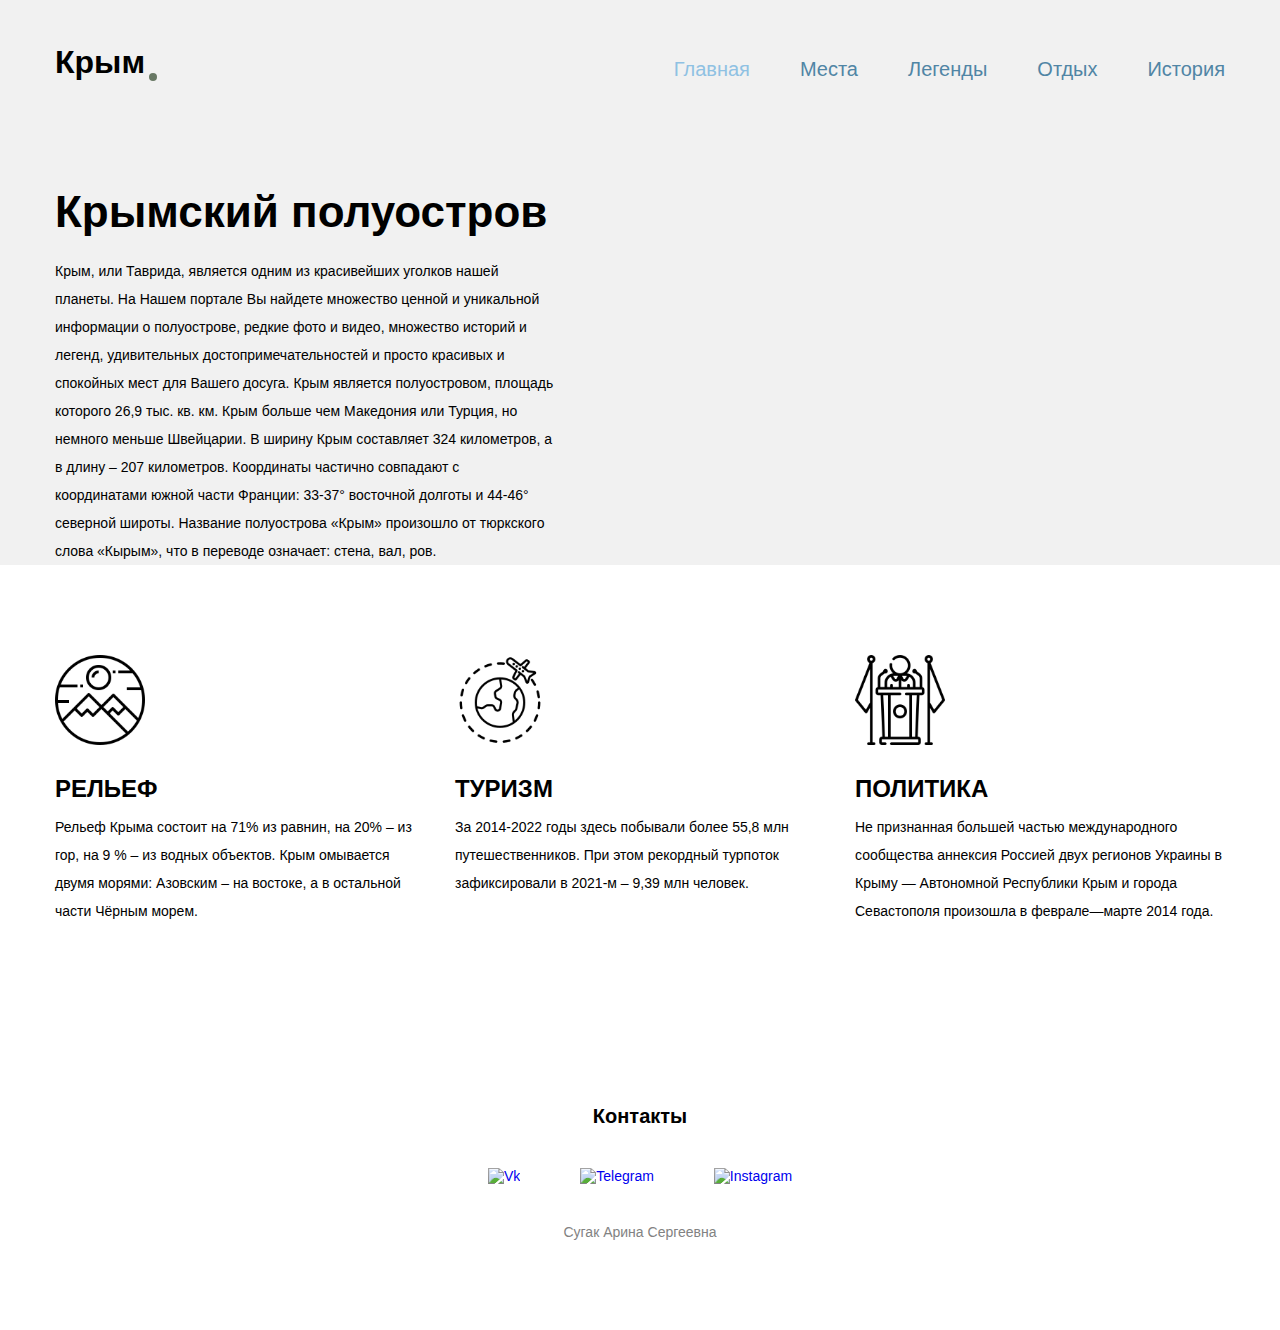
==== index.html @ 88d52c92 "Change member for gitPages" ====
<!DOCTYPE html>
<html lang="ru">
<head>
  <meta charset="UTF-8">
  <title>Krym</title>
  <link href = "styles.css" rel="stylesheet">
  <!--    <link href="https://cdn.jsdelivr.net/npm/bootstrap@5.0.2/dist/css/bootstrap.min.css" rel="stylesheet" integrity="sha384-EVSTQN3/azprG1Anm3QDgpJLIm9Nao0Yz1ztcQTwFspd3yD65VohhpuuCOmLASjC" crossorigin="anonymous">-->
  <script src = js/current_page.js></script>
  <script src = js/load_time.js></script>
  <script src="https://ajax.googleapis.com/ajax/libs/jquery/2.2.0/jquery.min.js"></script>
  <!--    <link href="outline-prototype/outline-prototype-lebel.css" rel="stylesheet">-->
<!--  <link rel="stylesheet" href="https://cdnjs.cloudflare.com/ajax/libs/aos/2.3.4/aos.css" integrity="sha512-1cK78a1o+ht2JcaW6g8OXYwqpev9+6GqOkz9xmBN9iUUhIndKtxwILGWYOSibOKjLsEdjyjZvYDq/cZwNeak0w==" crossorigin="anonymous" referrerpolicy="no-referrer" />-->
</head>
<body>

<header class="header">
  <div class="container">
    <!-- Header nav -->
    <div class="header-nav">
      <a href="./index.html" class="logo">Крым</a>

      <nav id="nav" class="nav">
        <ul class="nav-list">
          <li class="nav-item"><a href="./index.html" class="nav-link active">Главная</a></li>
          <li class="nav-item"><a href="./Pages/sevastopol.html" class="nav-link">Места</a></li>
          <li class="nav-item"><a href="./index.html" class="nav-link">Легенды</a></li>
          <li class="nav-item"><a href="./index.html" class="nav-link">Отдых</a></li>
          <li class="nav-item"><a href="./index.html" class="nav-link">История</a></li>
        </ul>
      </nav>
    </div>

    <!-- Header content -->
    <div class="header-row">

      <div class="header-content" data-aos="fade-up">
        <h1 class="header-heading">Крымский полуостров<br> <span></span></h1>
        <p>Крым, или Таврида, является одним из красивейших уголков нашей планеты. На Нашем портале Вы найдете множество ценной и уникальной информации о полуострове, редкие фото и видео, множество историй и легенд, удивительных достопримечательностей и просто красивых и спокойных мест для Вашего досуга. Крым является полуостровом, площадь которого 26,9 тыс. кв. км. Крым больше чем Македония или Турция, но немного меньше Швейцарии. В ширину Крым составляет 324 километров, а в длину – 207 километров. Координаты частично совпадают с координатами южной части Франции: 33-37° восточной долготы и 44-46° северной широты. Название полуострова «Крым» произошло от тюркского слова «Кырым», что в переводе означает: стена, вал, ров.</p>
      </div>

      <div class="header-img" data-aos="fade-left">

        <picture>
          <source media="(max-width: 900px)" srcset="./imgs/img_2.png">
          <img src="./imgs/img_2.png" alt="">
        </picture>


      </div>
    </div>
  </div>
</header>

<section class="services">
  <div class="container">
    <div class="services-row">

      <div class="service-card" data-aos="fade-down">
        <img class="service-card-img" src="./imgs/img_3.png">
        <h3 class="service-card-title">Рельеф</h3>
        <p>Рельеф Крыма состоит на 71% из равнин, на 20% – из гор, на 9 % – из водных объектов. Крым омывается двумя морями: Азовским – на востоке, а в остальной части Чёрным морем.</p>
      </div>

      <div class="service-card" data-aos="fade-down">
        <img class="service-card-img" src="./imgs/img_4.png">
        <h3 class="service-card-title">Туризм</h3>
        <p>За 2014-2022 годы здесь побывали более 55,8 млн путешественников. При этом рекордный турпоток зафиксировали в 2021-м – 9,39 млн человек.</p>
      </div>

      <div class="service-card" data-aos="fade-down">
        <img class="service-card-img" src="./imgs/img_5.png">
        <h3 class="service-card-title">Политика</h3>
        <p>Не признанная большей частью международного сообщества аннексия Россией двух регионов Украины в Крыму — Автономной Республики Крым и города Севастополя произошла в феврале—марте 2014 года.</p>
      </div>

    </div>
  </div>
</section>




<footer class="contacts">
  <div class="container">
    <div class="contacts-title">
      <h4 class="title-1">Контакты</h4>
    </div>

    <div class="contacts-social" data-aos="zoom-in">
      <a href="#!"><img src="" alt="Vk"></a>
      <a href="#!"><img src="" alt="Telegram"></a>
      <a href="#!"><img src="" alt="Instagram"></a>
    </div>
    <div class="contacts-footer" data-aos="fade-up">
      <p>Сугак Арина Сергеевна</p>
    </div>
  </div>
</footer>

</body>
</html>
---- styles.css ----
@import "Styles/header.css";
@import "Styles/section.css";
@import "Styles/footer.css";
body {
    color: #000;
    font-family: 'Poppins', sans-serif;
    font-size: 14px;
}

.container {
    max-width: 1230px;
    padding: 0 30px;
    margin: 0 auto;
}
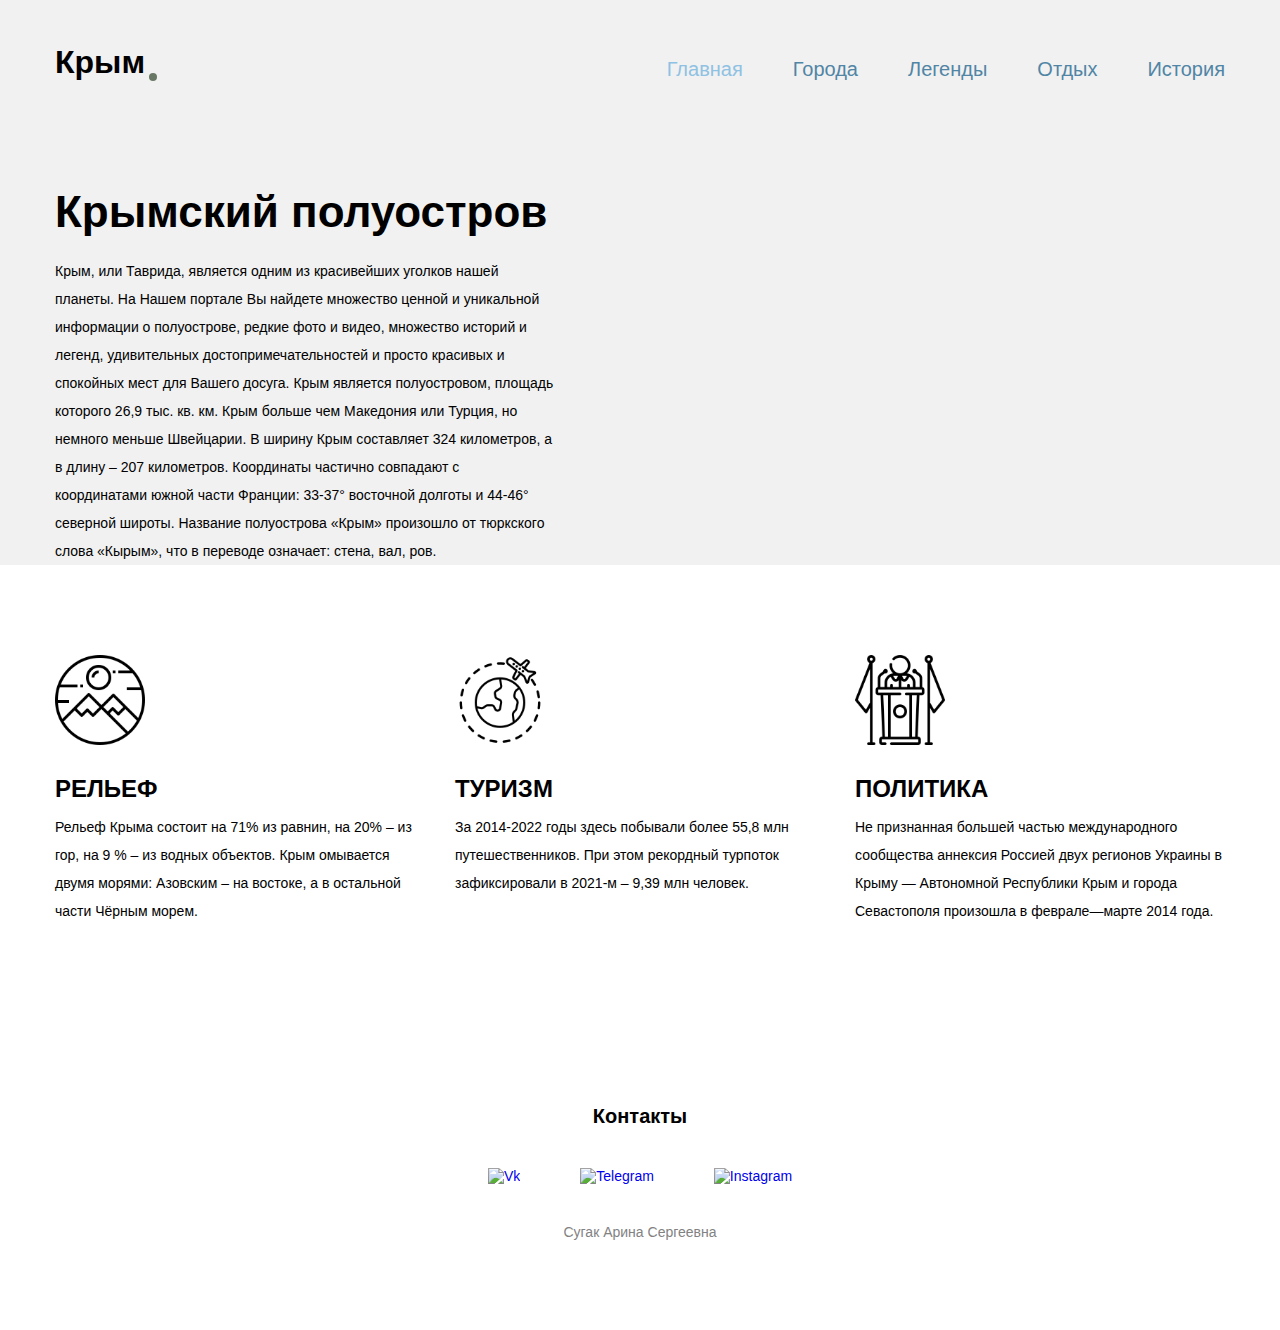
==== commit deb05676: "add some pages" ====
--- a/index.html
+++ b/index.html
@@ -22,9 +22,9 @@
       <nav id="nav" class="nav">
         <ul class="nav-list">
           <li class="nav-item"><a href="./index.html" class="nav-link active">Главная</a></li>
-          <li class="nav-item"><a href="./Pages/sevastopol.html" class="nav-link">Места</a></li>
-          <li class="nav-item"><a href="./index.html" class="nav-link">Легенды</a></li>
-          <li class="nav-item"><a href="./index.html" class="nav-link">Отдых</a></li>
+          <li class="nav-item"><a href="./Pages/sevastopol.html" class="nav-link">Города</a></li>
+          <li class="nav-item"><a href="./Pages/legends.html" class="nav-link">Легенды</a></li>
+          <li class="nav-item"><a href="./Pages/weekend.html" class="nav-link">Отдых</a></li>
           <li class="nav-item"><a href="./index.html" class="nav-link">История</a></li>
         </ul>
       </nav>
--- a/styles.css
+++ b/styles.css
@@ -1,6 +1,7 @@
 @import "Styles/header.css";
 @import "Styles/section.css";
 @import "Styles/footer.css";
+@import "Styles/legend.css";
 body {
     color: #000;
     font-family: 'Poppins', sans-serif;
@@ -15,3 +16,45 @@
 
 
 
+.image-container {
+    padding: 0px 0;
+    margin: 145px;
+    display: grid;
+    grid-template-columns: repeat(3, 1fr);
+    grid-template-rows: repeat(3, 1fr);
+    width: 900px;
+    grid-gap: 0.5rem;
+}
+.image-container .image {
+    position: relative;
+    padding-bottom: 100%;
+}
+.image-container .image img {
+    height: 100%;
+    width: 100%;
+    -o-object-fit: cover;
+    object-fit: cover;
+    left: 0;
+    position: absolute;
+    top: 0;
+}
+.image-container .image img:nth-of-type(1) {
+    filter: grayscale(1) brightness(40%);
+}
+.image-container .image img:nth-of-type(2) {
+    -webkit-clip-path: var(--clip-start);
+    clip-path: var(--clip-start);
+    transition: -webkit-clip-path 0.5s;
+    transition: clip-path 0.5s;
+    transition: clip-path 0.5s, -webkit-clip-path 0.5s;
+}
+.image-container .image:hover img:nth-of-type(2) {
+    -webkit-clip-path: var(--clip-end);
+    clip-path: var(--clip-end);
+}
+
+
+
+
+
+
